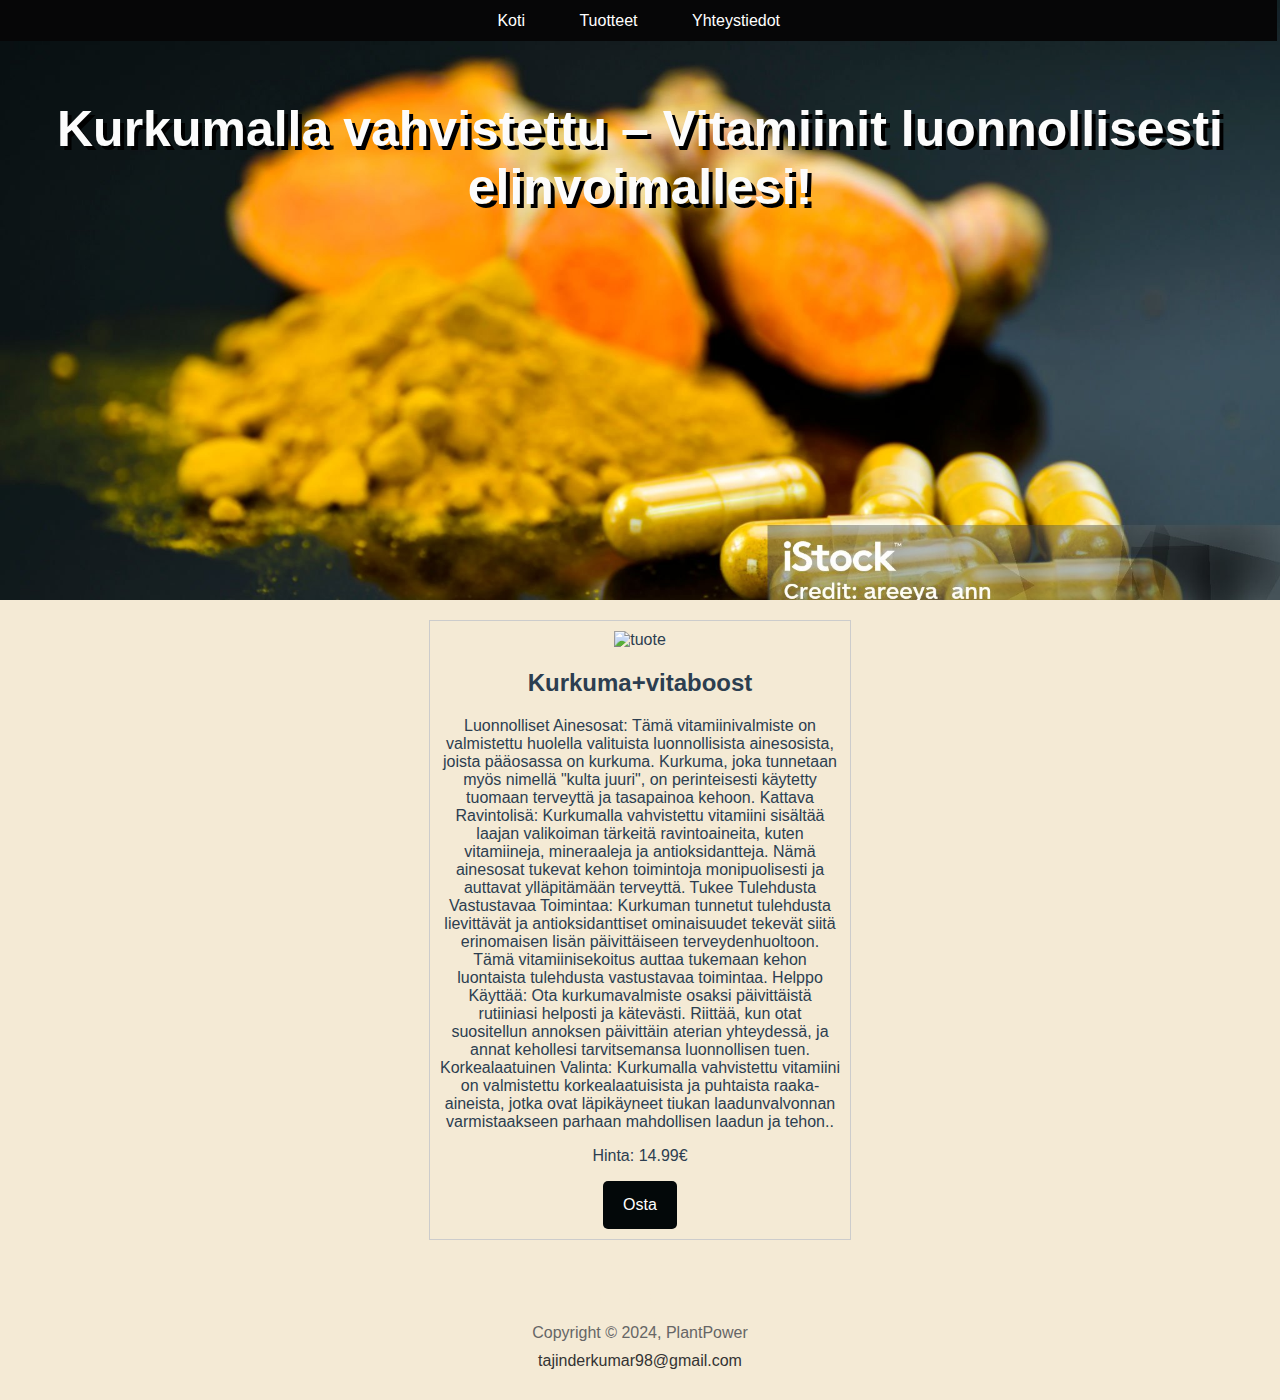
==== tuotteet.html @ 290dfabb ".." ====
<!DOCTYPE html>
<html lang="en">
<head>
    <meta charset="UTF-8">
    <meta name="viewport" content="width=device-width, initial-scale=1.0">
    <meta name="robots" content="noindex">
    <meta name="googlebot" content="noindex">
    <link rel="stylesheet" href="tyyli.css">
    <title>Document</title>
</head>
<body> 
    <header id="alisivut">
        <nav>
            <a href="index.html">Koti</a>
            <a href="tuotteet.html" id="valittu">Tuotteet</a>
            <a href="yhteistiedot.html">Yhteystiedot</a>
        </nav>
        <br>
        <br>

        <h1 id="slogan">Kurkumalla vahvistettu – Vitamiinit luonnollisesti elinvoimallesi!</h1>
    </header>

    <div class="Product">
        <!-- Product 1 -->
        <div class="product">
            <img src="Tuotteenkuva 2.png" alt="tuote">
            <h2>Kurkuma+vitaboost</h2>
            <p>Luonnolliset Ainesosat:
                Tämä vitamiinivalmiste on valmistettu huolella valituista luonnollisista ainesosista, joista pääosassa on kurkuma. Kurkuma, joka tunnetaan myös nimellä "kulta juuri", on perinteisesti käytetty tuomaan terveyttä ja tasapainoa kehoon.
                
                Kattava Ravintolisä:
                Kurkumalla vahvistettu vitamiini sisältää laajan valikoiman tärkeitä ravintoaineita, kuten vitamiineja, mineraaleja ja antioksidantteja. Nämä ainesosat tukevat kehon toimintoja monipuolisesti ja auttavat ylläpitämään terveyttä.
                
                Tukee Tulehdusta Vastustavaa Toimintaa:
                Kurkuman tunnetut tulehdusta lievittävät ja antioksidanttiset ominaisuudet tekevät siitä erinomaisen lisän päivittäiseen terveydenhuoltoon. Tämä vitamiinisekoitus auttaa tukemaan kehon luontaista tulehdusta vastustavaa toimintaa.
                
                Helppo Käyttää:
                Ota kurkumavalmiste osaksi päivittäistä rutiiniasi helposti ja kätevästi. Riittää, kun otat suositellun annoksen päivittäin aterian yhteydessä, ja annat kehollesi tarvitsemansa luonnollisen tuen.
                
                Korkealaatuinen Valinta:
                Kurkumalla vahvistettu vitamiini on valmistettu korkealaatuisista ja puhtaista raaka-aineista, jotka ovat läpikäyneet tiukan laadunvalvonnan varmistaakseen parhaan mahdollisen laadun ja tehon..</p>
            <p>Hinta: 14.99€</p>
            <button>Osta</button>
        </div>
        <footer>
            <div>
                <a href="https://www.facebook.com"><i class="fa fa-facebook"></i></a>
                <a href="https://www.instagram.com"><i class="fa fa-instagram"></i></a>
            </div>
            <div>
                <p>Copyright &copy; 2024, PlantPower</p>
            </div>
            <div>
                <p><a href="PowerPlant">tajinderkumar98@gmail.com</a></p>
            </div>
        </footer>

</body>
</html>
---- tyyli.css ----
/* Yleiset tyylit */
body {
    color: #2C3E50;
    background-color: #F4EAD5;
    font-family: 'Raleway', sans-serif;
    font-size: 16px;
    margin: 0;
}

h1, h2, h3, p {
    color: #2C3E50;
}

/* Navbarin tyylit */
nav {
    background-color: #060607;
    padding: 0.9% 0.9%;
    top: 0%;
    position: absolute;
    width: 98%;
    text-align: center;
}

nav a {
    color: #FFF;
    text-decoration: none;
    padding: 10px 20px;
    margin: 0 5px;  
}

nav a:hover {
    background-color: #90959a;
    opacity: 0.7;
}

/* Etusivun ja tuotesivun taustakuvan tyylit */
#etusivu,
#alisivut {
    background-image: url('kurkuma tuotteet sivu .jpeg');
    background-size: cover;
    background-repeat: no-repeat;
    height: 600px;
}

#etusivu {
    background-image: url('kurkuma.jpg');
}

/* Tuotteiden koot responsiivisesti */
.product {
    width: 90%; /* Tuotteen leveys 90% näytöstä */
    max-width: 400px; /* Maksimileveys 400px */
    margin: 20px auto; /* Keskitetään sivulle ja lisätään välistystä ylä- ja alapuolelle */
    padding: 10px;
    border: 1px solid #ccc;
    text-align: center;
}

.product img {
    width: 100%; /* Kuvan leveys 100% tuotteen leveydestä */
    height: auto; /* Automaattinen korkeus, jotta kuva ei vääristy */
}

.product h3 {
    margin-top: 10px;
    font-size: 18px;
}

.product p {
    margin-top: 5px;
    font-size: 16px;
}

.product a {
    display: block;
    margin-top: 10px;
    text-decoration: none;
    background-color: #007bff;
    color: #fff;
    padding: 5px 10px;
    border-radius: 5px;
    transition: background-color 0.3s;
}

button {
    background-color: #030809; /* Vihreä väri */
    color: white; /* Valkoinen teksti */
    padding: 15px 20px; /* Lisätään sisätilaa */
    border: none; /* Poistetaan reuna */
    border-radius: 5px; /* Pyöristetään kulmat */
    cursor: pointer; /* Osoitin muuttuu käsiksi */
    font-size: 16px; /* Tekstin koko */
    transition: background-color 0.3s; /* Lisätään siirtymä */
}

button:hover {
    background-color: #000400; /* Tummempi vihreä väri hover-tilassa */
}


/* Responsiiviset tyylit */
@media (max-width: 600px) {
    .product {
        width: 90%; /* Tuotteen leveys 90% näytöstä */
    }
}

#slogan {
    color: #fcfcfc; /* Tekstin väri */
    font-size: 50px; /* Fontin koko */
    text-shadow: 4px 4px black; /* Tekstin varjostus */
    text-align: center; /* Tekstin keskitys */
    padding-top: 30px; /* Yläreunan tyhjä tila */
}

/* Cardin tyylit */
.card {
    box-shadow: 0 4px 8px 0 rgba(0, 0, 0, 0.2);
    margin-left: 10%;
    margin-right: 10%;
    text-align: center;
    font-family: Arial, sans-serif;
}

.card img {
    width: 80%;
    max-width: 300px;
}

.lue-lisaa {
    color: rgb(15, 1, 1);
    font-size: 35px;
    text-align: center;
}

.card button {
    border: 2px solid rgba(87, 54, 4);
    outline: 0;
    padding: 12px;
    color: white;
    background-color: #000;
    text-align: center;
    cursor: pointer;
    width: 80%;
    font-size: 15px;
}

.card button:hover {
    opacity: 0.7;
}

.kuva {
    width: 20%;
}

/* Gridin tyylit */
figure {
    border: 2px solid #ccc;
    border-radius: 10px;
    overflow: hidden;
    margin: 20px auto;
    width: 300px;
}

img.kuva {
    width: 100%;
    display: block;
}

figcaption {
    text-align: right;
    padding: 10px;
}

/* Footerin tyylit */
footer {
    background-color: #F4EAD5;
    padding: 20px;
    text-align: center;
}

footer div {
    margin-bottom: 10px;
}

footer a {
    color: #333;
    text-decoration: none;
    margin: 0 10px;
}

footer a:hover {
    color: #666;
}

footer p {
    color: #666;
    margin: 0;
}

/* Sosiaalisen median ikonien tyylit */
footer a i.fa-facebook,
footer a i.fa-instagram {
    color: black;
    font-size: 30px;
    padding: 10px;
}

/* Lisätään ympyrän ympärille */
footer a i.fa-facebook,
footer a i.fa-instagram {
    border-radius: 50%;
    background-color: #F4EAD5;
    padding: 15px;
}

/* Responsiiviset tyylit */
@media (max-width: 600px) {
    nav a { 
        font-size: 15px;
        width: 100px;
        height: 20px;
        padding: 7px;
        margin: 3px 5px;
    }

    #slogan {
        font-size: 35px;
        padding: 20px;
    }

    .sisalto {
        margin: 3% 10% 3% 10%;
    }

    h1 {
        font-size: 25px;
    }

    .esittely {
        font-size: 18px;  
    }

    .kuva {
        width: 20%;
    }
}
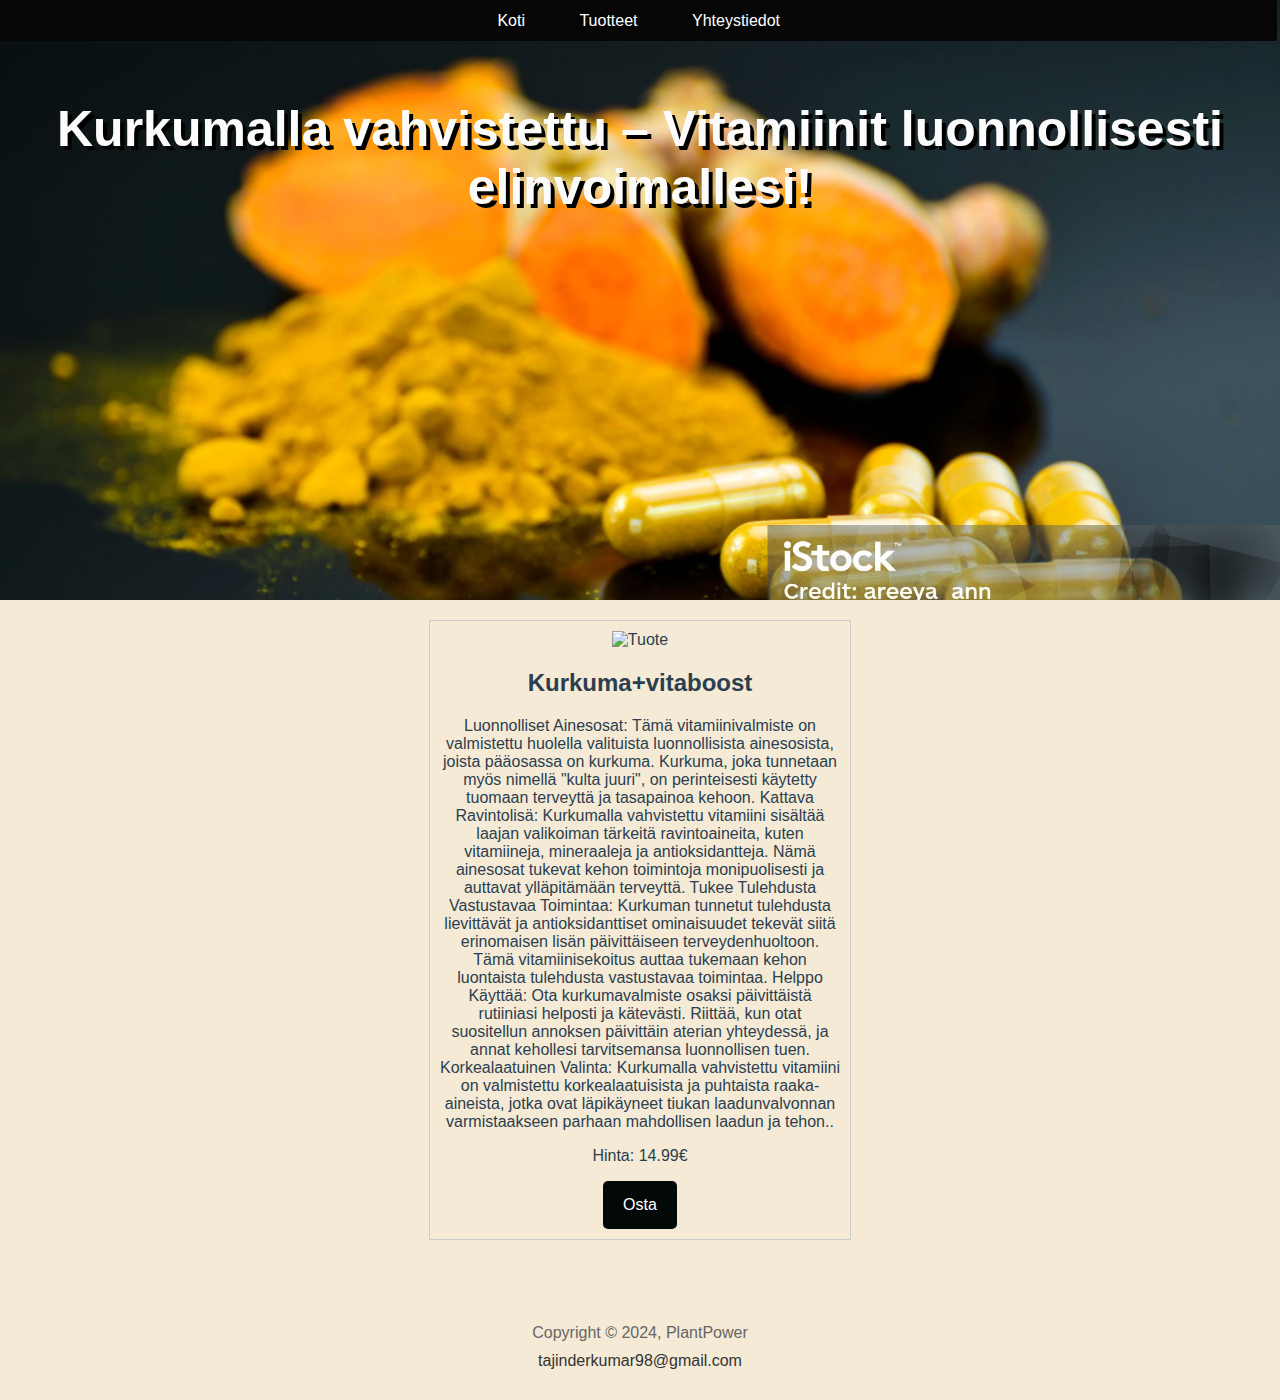
==== commit 41d30677: ".." ====
--- a/tuotteet.html
+++ b/tuotteet.html
@@ -24,7 +24,7 @@
     <div class="Product">
         <!-- Product 1 -->
         <div class="product">
-            <img src="Tuotteenkuva 2.png" alt="tuote">
+            <img src="Tuotteenkuva 2.png" alt="Tuote">
             <h2>Kurkuma+vitaboost</h2>
             <p>Luonnolliset Ainesosat:
                 Tämä vitamiinivalmiste on valmistettu huolella valituista luonnollisista ainesosista, joista pääosassa on kurkuma. Kurkuma, joka tunnetaan myös nimellä "kulta juuri", on perinteisesti käytetty tuomaan terveyttä ja tasapainoa kehoon.
--- a/tyyli.css
+++ b/tyyli.css
@@ -36,7 +36,7 @@
 /* Etusivun ja tuotesivun taustakuvan tyylit */
 #etusivu,
 #alisivut {
-    background-image: url('kurkuma tuotteet sivu .jpeg');
+    background-image: url('kurkumatuotteetsivu.jpeg');
     background-size: cover;
     background-repeat: no-repeat;
     height: 600px;
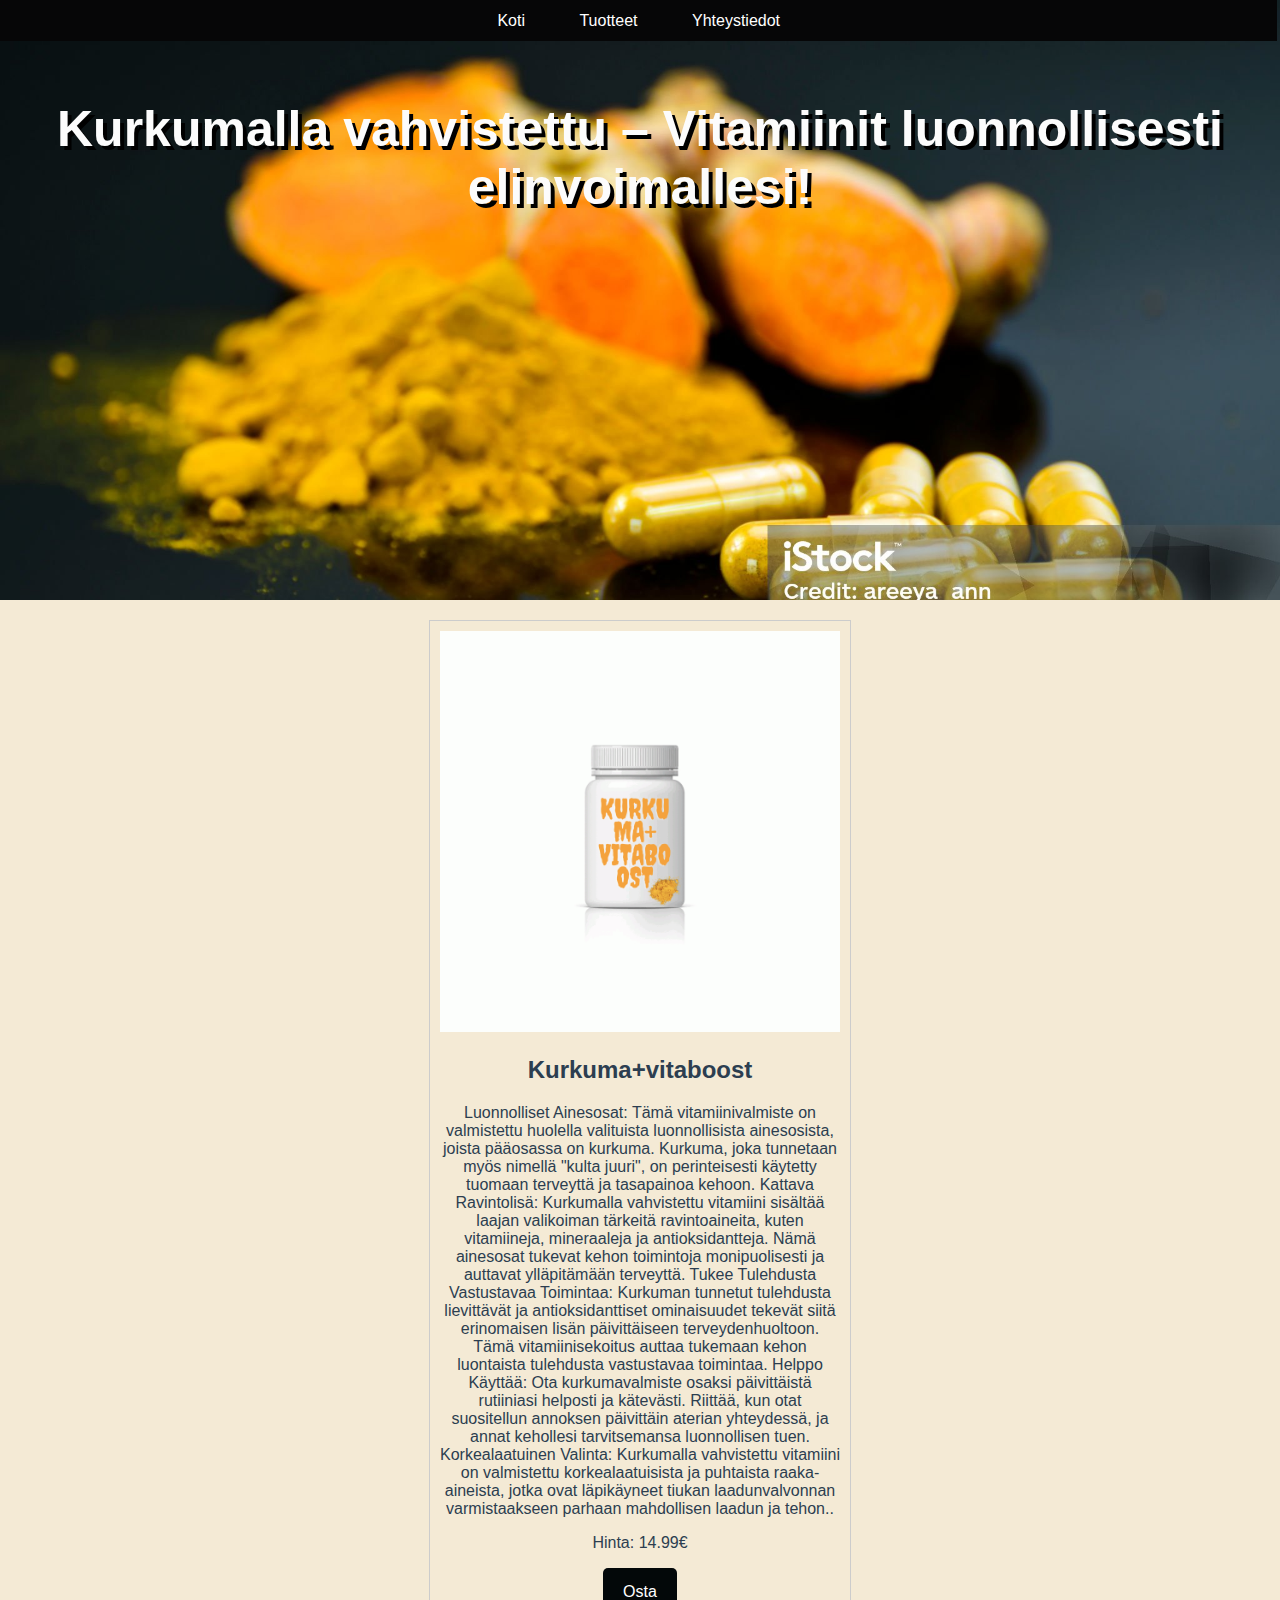
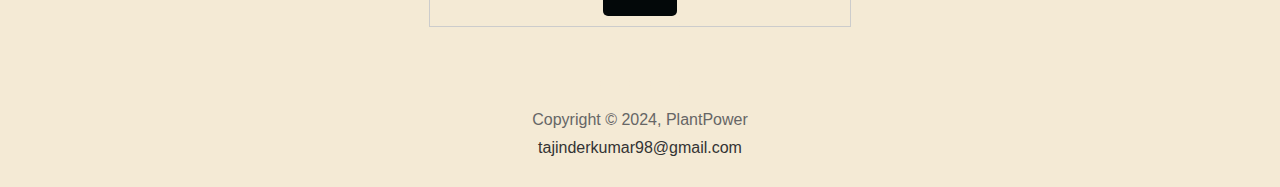
==== commit ced1bd18: ".." ====
--- a/tuotteet.html
+++ b/tuotteet.html
@@ -24,7 +24,7 @@
     <div class="Product">
         <!-- Product 1 -->
         <div class="product">
-            <img src="Tuotteenkuva 2.png" alt="Tuote">
+            <img src="Tuotteenkuva2.png" alt="Tuote">
             <h2>Kurkuma+vitaboost</h2>
             <p>Luonnolliset Ainesosat:
                 Tämä vitamiinivalmiste on valmistettu huolella valituista luonnollisista ainesosista, joista pääosassa on kurkuma. Kurkuma, joka tunnetaan myös nimellä "kulta juuri", on perinteisesti käytetty tuomaan terveyttä ja tasapainoa kehoon.
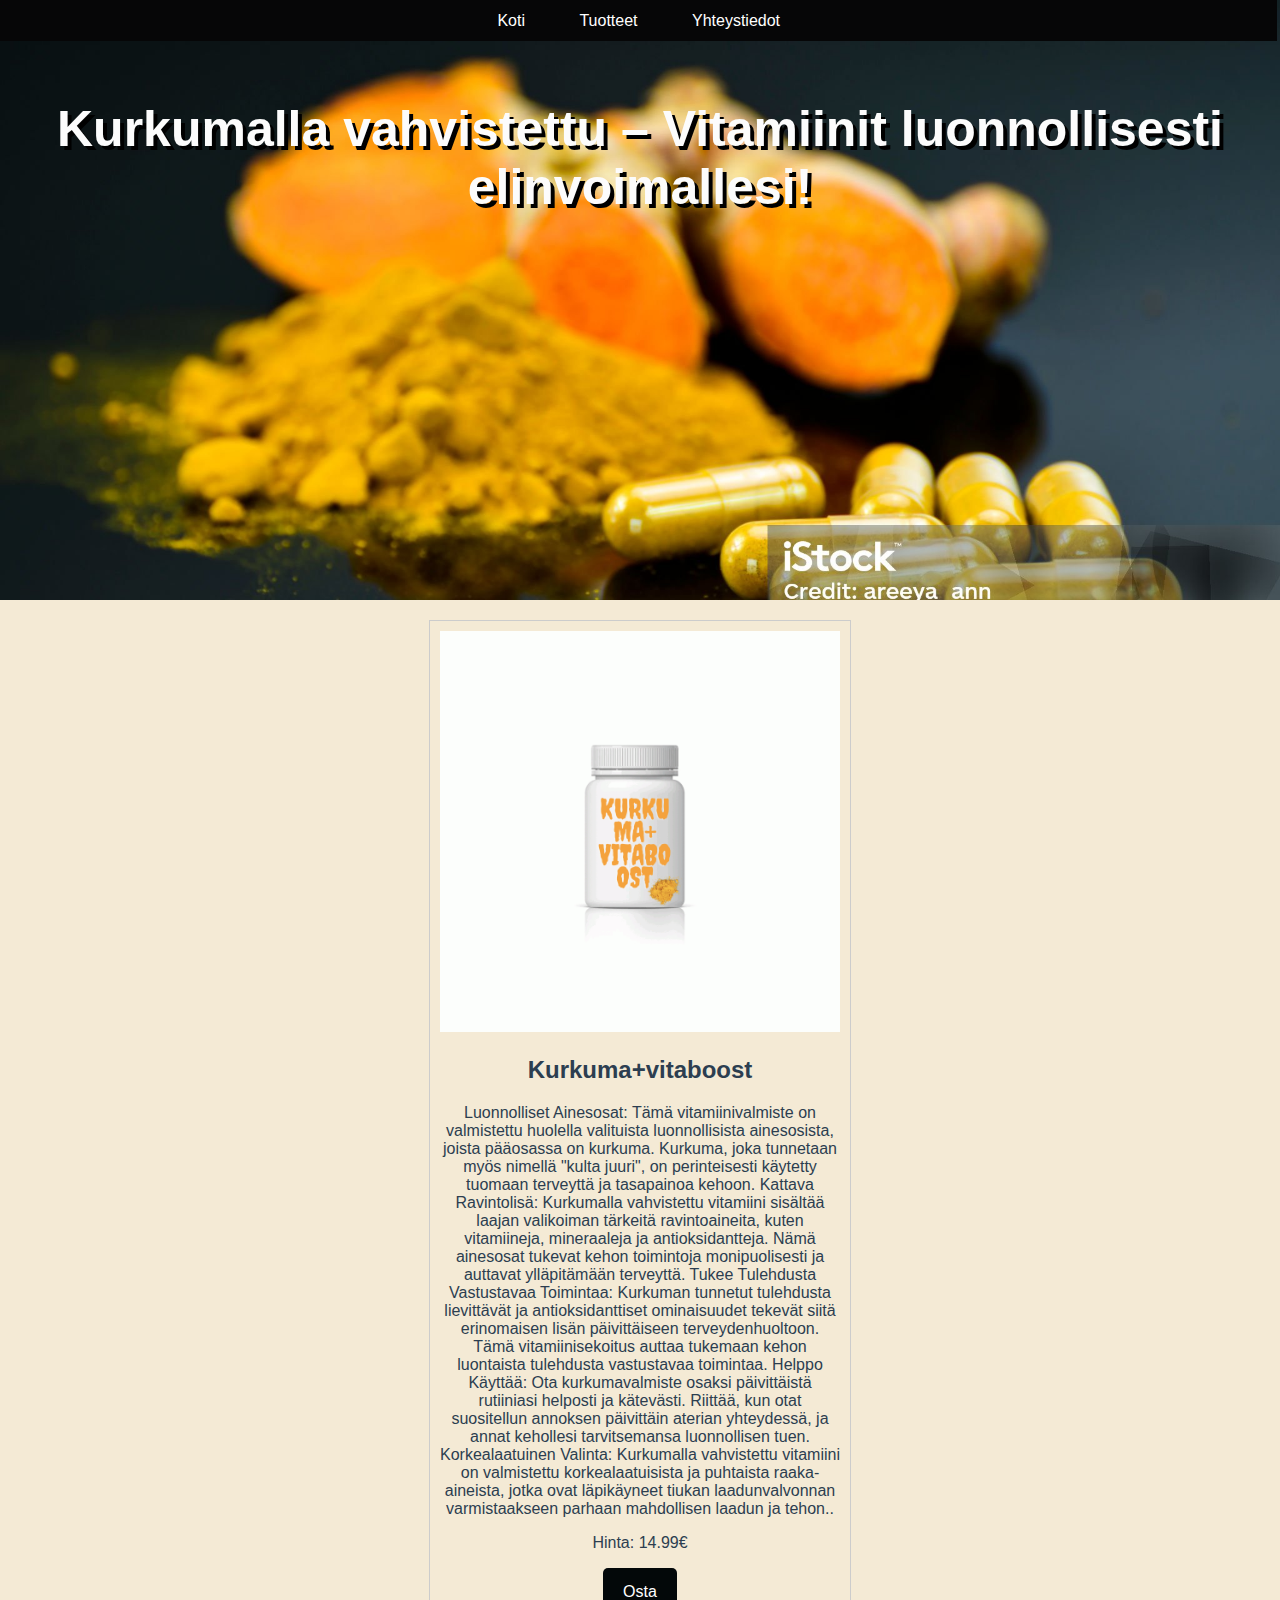
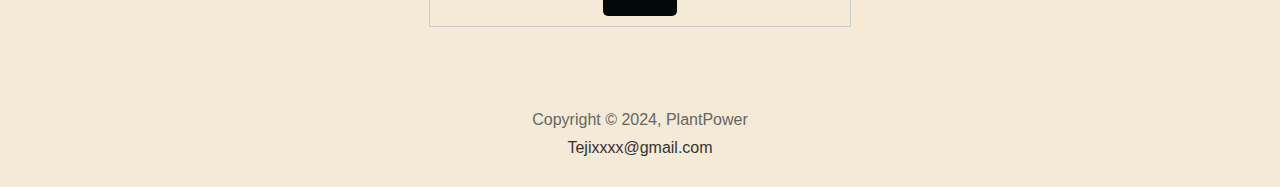
==== commit 58cf448e: ".." ====
--- a/tuotteet.html
+++ b/tuotteet.html
@@ -1,5 +1,5 @@
 <!DOCTYPE html>
-<html lang="en">
+<html lang="fi">
 <head>
     <meta charset="UTF-8">
     <meta name="viewport" content="width=device-width, initial-scale=1.0">
@@ -24,7 +24,7 @@
     <div class="Product">
         <!-- Product 1 -->
         <div class="product">
-            <img src="Tuotteenkuva2.png" alt="Tuote">
+            <img src="Tuotteenkuva2.png" alt="Tuote,jokasisältääkurkuma">
             <h2>Kurkuma+vitaboost</h2>
             <p>Luonnolliset Ainesosat:
                 Tämä vitamiinivalmiste on valmistettu huolella valituista luonnollisista ainesosista, joista pääosassa on kurkuma. Kurkuma, joka tunnetaan myös nimellä "kulta juuri", on perinteisesti käytetty tuomaan terveyttä ja tasapainoa kehoon.
@@ -52,10 +52,9 @@
                 <p>Copyright &copy; 2024, PlantPower</p>
             </div>
             <div>
-                <p><a href="PowerPlant">tajinderkumar98@gmail.com</a></p>
+                <p><a href="PowerPlant">Tejixxxx@gmail.com</a></p>
             </div>
         </footer>
-
-</body>
+    </body>
 </html>
 
--- a/tyyli.css
+++ b/tyyli.css
@@ -9,6 +9,22 @@
 
 h1, h2, h3, p {
     color: #2C3E50;
+}
+.esittely {
+    text-align: center;
+}
+.grid-teksti1 {
+    text-align: center;
+}
+.grid-teksti2 {
+    text-align: center;
+}
+.grid-teksti1 p {
+    text-align: center;
+
+}
+.grid-teksti2 p {
+    text-align: center;
 }
 
 /* Navbarin tyylit */
